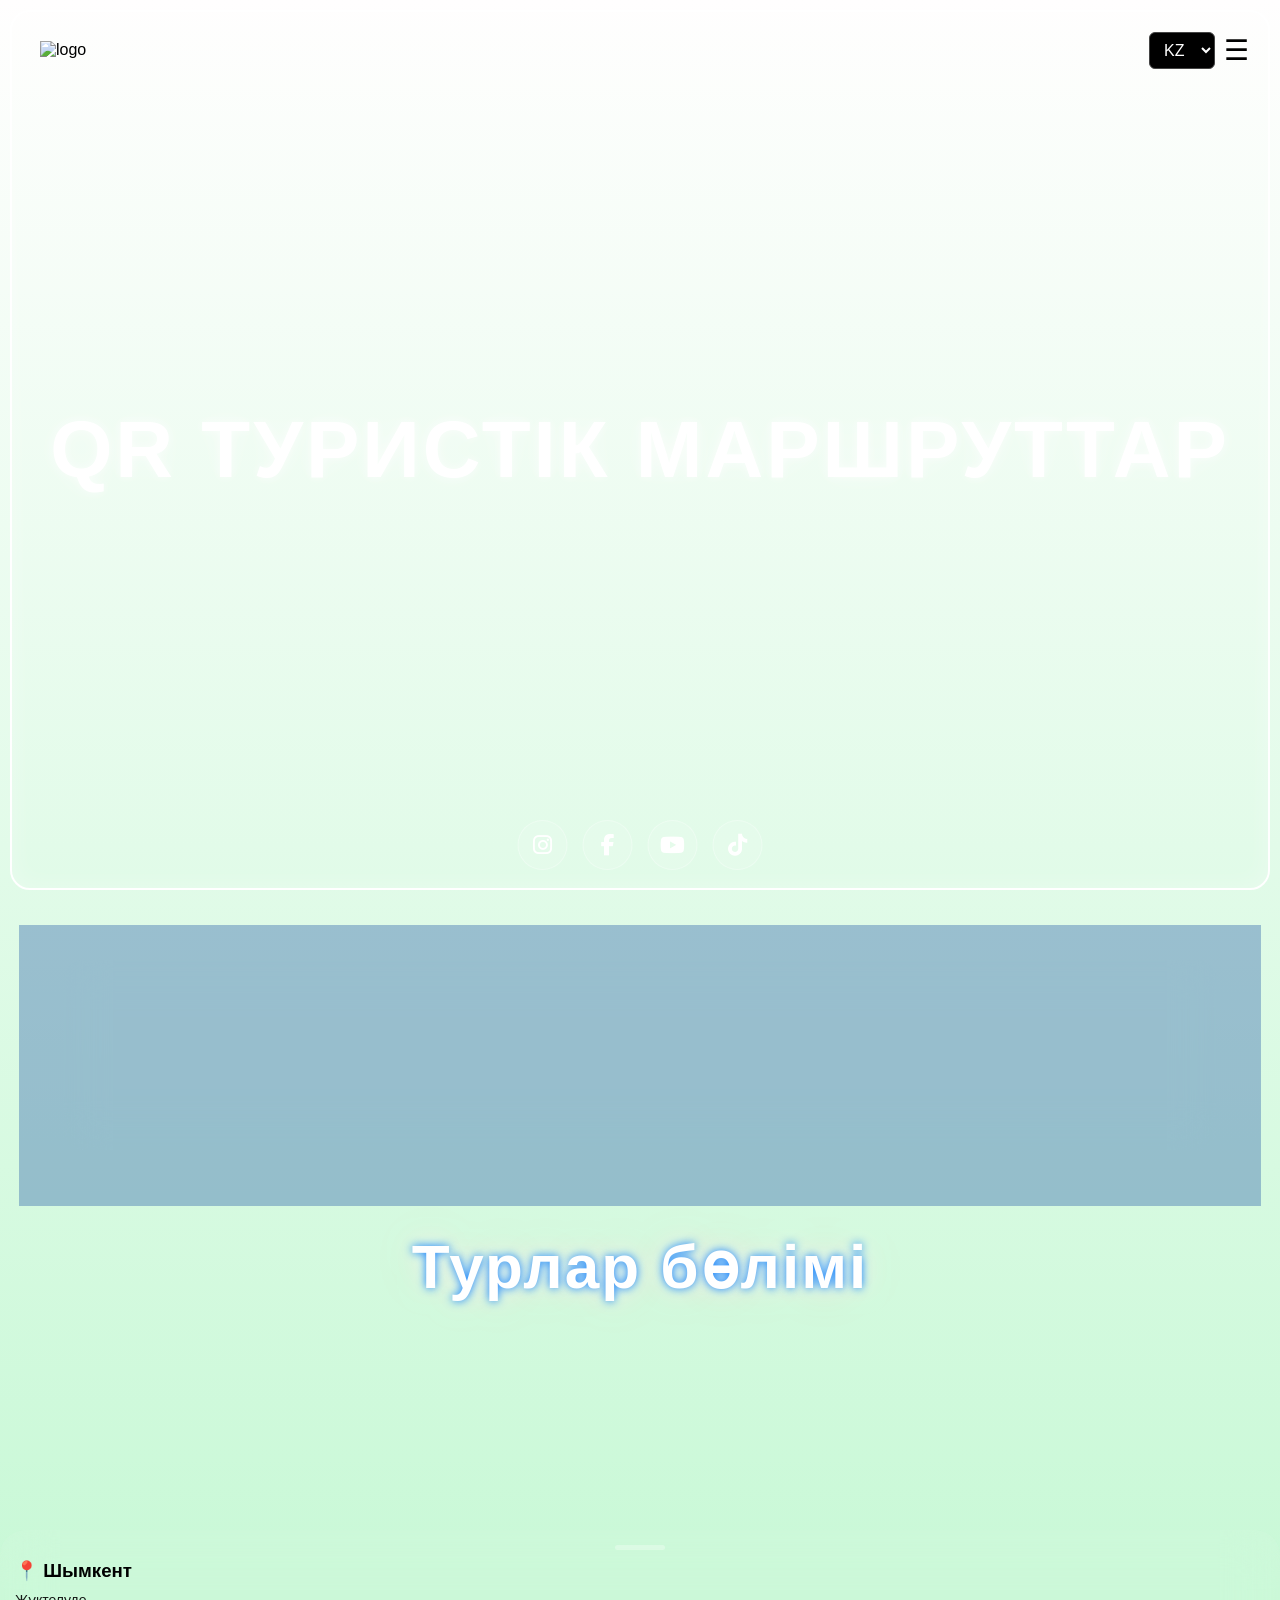
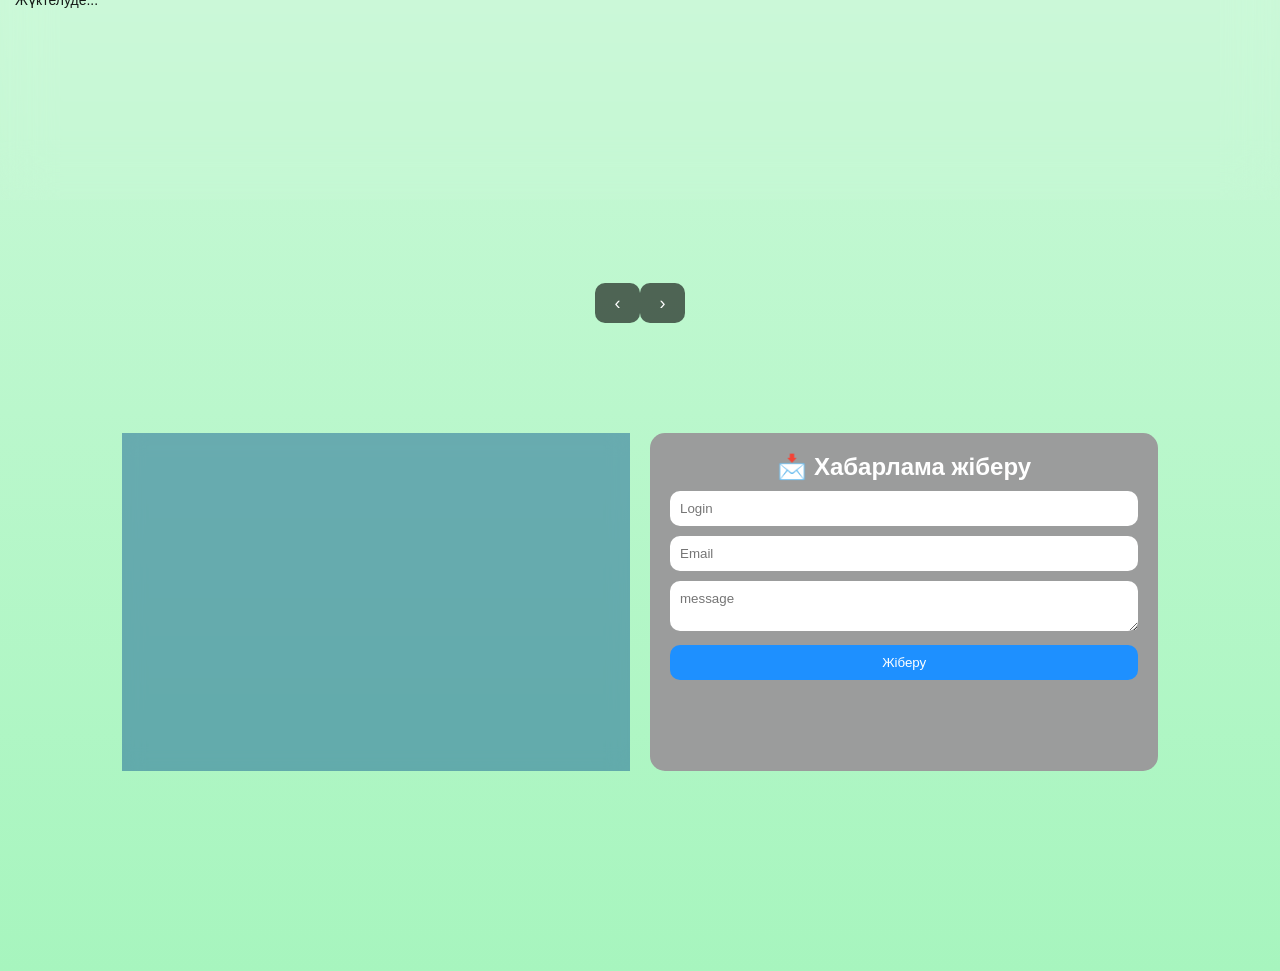
==== index.html @ 5ce7cdbb "Add files via upload" ====
<!DOCTYPE html>
<html lang="kk">
<head>
<meta charset="UTF-8">
<meta name="viewport" content="width=device-width, initial-scale=1.0">
<title>Logo Scroll Fix</title>
<link href="https://fonts.googleapis.com/css2?family=Poppins:wght@300;400;600;700&display=swap" rel="stylesheet">
<link rel="stylesheet" href="https://cdnjs.cloudflare.com/ajax/libs/font-awesome/6.5.0/css/all.min.css">
  <link rel="stylesheet" href="https://cdn.jsdelivr.net/npm/swiper@11/swiper-bundle.min.css">
  <script src="https://cdn.jsdelivr.net/npm/@emailjs/browser@4/dist/email.min.js"></script>
<script>
emailjs.init("rfWAzwnmg5nqBt-7y");
</script>
<link rel="stylesheet" href="style.css">
<style>
</style>
</head>

<body>
<div class="hero">
<!-- FULL SCREEN VIDEO -->
<video autoplay muted loop playsinline id="bg">
  <source src="images/fon1.mp4" type="video/mp4">
</video>
<!-- TEXT -->
  <h1 data-key="T1" style="text-align: center;">QR туристік маршруттар</h1>
  

<!-- SOCIAL ICONS -->
<div class="social">

  <a href="https://instagram.com/visitshymkent" target="_blank" class="s ig">
    <i class="fa-brands fa-instagram"></i>
  </a>

  <a href="https://facebook.com/visitshymkent" target="_blank" class="s fb">
    <i class="fa-brands fa-facebook-f"></i>
  </a>

  <a href="https://youtube.com/@visitshymkent3910" target="_blank" class="s yt">
    <i class="fa-brands fa-youtube"></i>
  </a>
    <a href="https://tiktok.com/@visitshymkent" target="_blank" class="s tt">
    <i class="fa-brands fa-tiktok"></i>
  </a>

</div>
  <div class="frame"></div>
</div>
<!-- HEADER -->
<header id="header">
  <div class="logo">
    <img src="images/lego.png" alt="logo">
  </div>

<div class="top-right">

  <div class="lang">
  <select id="langSelect" onchange="changeLang(this.value)">
  <option value="kz">KZ</option>
  <option value="ru">RU</option>
  <option value="en">EN</option>
</select>
  </div>

  <div class="burger" onclick="openMenu()">☰</div>
</div>
</header>

<!-- MENU -->
<div class="menu" id="menu">

  <div class="clock-box">
    <div class="clock" id="clock">00:00:00</div>
    <div class="date" id="date">loading...</div>
  </div>

  <div class="close-btn1" onclick="closeMenu()">
  ✖️
</div>

  <div class="item">
    <a class="link-btn" href="index.html" data-key="M1">Басты бет</a>
  </div>

 <div class="item">
  <div class="title" data-key="M2" onclick="toggle(this.parentElement)">
    Турлар жайлы <span class="arrow">▶️</span>
  </div>

  <div class="submenu">
    <a href="shymkent.html" data-key="M21">ЗАМАНАУИ ШЫМКЕНТ</a>
    <a href="kalanyn_aio.html" data-key="M22">ҚАЛАНЫҢ ӘІО</a>
    <a href="tanımdyq.html" data-key="M23">ТАНЫМДЫҚ ТУР</a>
    <a href="tarikhy.html" data-key="M24">ТАРИХИ ҚАЛА</a>
    <a href="qajulyq.html" data-key="M25">ДІНИ ТУРИЗМ</a>
    <a href="madiniet.html" data-key="M26">ЕСКЕ АЛУ ЖӘНЕ МӘДЕНИЕТ БАҒЫТЫ</a>
  </div>
</div>

  <div class="item">
    <a class="link-btn" href="#"  data-key="M3">Біз туралы</a>
  </div>

  <div class="item">
    <a class="link-btn" href="#contact"  data-key="M4">Байланыс</a>
  </div>

 <button class="weather-btn" onclick="openW()" data-key="Poroda">🌦️ Погода</button>
</div>

<!-- WEATHER -->
<div class="backdrop" id="bg" onclick="closeW()"></div>

<div class="sheet" id="sheet">

  <div class="handle"></div>

  <h3>📍 Шымкент</h3>

  <div class="now" id="now">Жүктелуде...</div>

  <div class="hours" id="hours"></div>

</div>

<!-- CARD -->
  <div class="iv-card">
    <div class="iv-frame">

      <div class="iv-image">
        <img src="images/qr.jpg">
      </div>

      <div class="iv-text">
        <h2 data-key="T3">Жоба жайлы</h2>
        <p class="text" id="text">
  <span data-key="T4">QR-кодтар негізінде әзірленген сандық маршруттар – заманауи туризмнің жаңа бағыты. Әрбір көрікті орынға орнатылған QR-кодтарды сканерлеу арқылы туристер сол нысан туралы толық ақпаратты (тарихы, сипаттамасы, фото және аудио) бірден ала алады</span>
  <span id="dots">...</span>
  <span id="more" data-key="T5">
    QR маршруттар туристерге өз бетінше саяхаттауға жағдай жасап, әрбір нысанды тереңірек танып-білуге көмектеседі. Нәтижесінде, келушілерге көрсетілетін қызмет сапасы жақсарып, заманауи цифрлық қала бейнесі қалыптасады.
  </span>
  <span class="btn" onclick="toggleText()" id="btn" data-key="T6">➡️</span>
</p>
    </div>
  </div>

<div class="section-title">
  <h2 data-key="T7">Турлар бөлімі</h2>
</div>
<div class="slider1">

  <div class="btns1">
    <button onclick="prev1()">‹</button>
    <button onclick="next1()">›</button>
  </div>

  <div class="slide1 active">
    <img src="images/tur1.jpeg">
    <div class="text1"><h2 data-key="T8">ЗАМАНАУИ ШЫМКЕН</h2> <br> <p data-key="T9">№1 тур: Шымкент қаласының көрікті 12 нысанын аралайтын ерекше экскурсия. Қала мәдениеті мен заманауи өмірімен жақынырақ танысасыз.</p><a href="shymkent.html" class="slider-btn">Толығырақ</a></div>
  </div>

  <div class="slide1">
    <img src="images/tur2.jpg">
    <div class="text1"><h2 data-key="T10">ҚАЛАНЫҢ ӘІО</h2> <br> <p data-key="T11">№2 тур: ӘІО — Шымкенттің әкімшілік, мәдени және рухани орталығы. Мұнда қаланың негізгі мемлекеттік, білім және мәдени нысандары орналасқан.</p><a href="kalanyn_aio.html" class="slider-btn">Толығырақ</a></div>
  </div>

  <div class="slide1">
    <img src="images/tur3.jpeg">
    <div class="text1"><h2 data-key="T12">ТАНЫМДЫҚ ТУР</h2> <br> <p data-key="T13">№3 тур: Шымкенттің мәдени, ойын-сауық және демалыс орындарын қамтитын танымдық экскурсия. Қала өмірінің заманауи атмосферасын сезінуге мүмкіндік береді.</p><a href="tanımdyq.html" class="slider-btn">Толығырақ</a></div>
  </div>

  <div class="slide1">
    <img src="images/tur4.0.png">
    <div class="text1"><h2 data-key="T14">ТАРИХИ ҚАЛА</h2> <br> <p data-key="T15">№4 тур:Бұл турда Шымкент қаласының ең танымал сауда орталықтары, саябақтары және ойын-сауық кешендері арқылы Шымкенттің бүгінгі келбетін көре аласыз.</p><a href="tarikhy.html" class="slider-btn">Толығырақ</a></div>
  </div>

  <div class="slide1">
    <img src="images/tur5.0.jpg">
    <div class="text1"><h2 data-key="T16">ДІНИ ТУРИЗМ</h2> <br> <p data-key="T17">№5 тур:Бұл турда көне Сайрам қаласының тарихи және рухани орындарымен танысасыз. Қожа Салық, Қарашаш ана, Ибрагим ата сияқты киелі кесенелер арқылы өңірдің терең тарихы мен ислам мәдениетінің ізін көресіз.</p><a href="qajulyq.html" class="slider-btn">Толығырақ</a></div>
  </div>

  <div class="slide1">
    <img src="images/tur6.jpg">
    <div class="text1"><h2 data-key="T18">ЕСКЕ АЛУ ЖӘНЕ МӘДЕНИЕТ БАҒЫТЫ</h2> <br> <p data-key="T19">№6 тур:Бұл турда Шымкент қаласының тарихи мұражайлар және ескерткіштер арқылы ел тарихындағы маңызды оқиғалар мен ерлікке арналған орындарды көріп, терең танымдық әсер аласыз.</p><a href="madiniet.html" class="slider-btn">Толығырақ</a></div>
  </div>

</div>

<section class="contact-wrapper" id="contact">

  <!-- LEFT: CONTACT -->
  <div class="left-box">
    <h2 data-key="T20">Бізді әлуметтік желіден бақылаңыз</h2>
      <a href="https://wa.me/77000000000" class="card wa">
      <i class="fa-brands fa-whatsapp"></i> WhatsApp
    </a>

    <a href="https://facebook.com/visitshymkent" class="card fb">
    <i class="fa-brands fa-facebook"></i>Facebook
  </a>

    <a href="https://instagram.com/visitshymkent" class="card ig">
      <i class="fa-brands fa-instagram"></i> Instagram
    </a>
    <a href="https://youtube.com/@visitshymkent3910" class="card yt">
    <i class="fa-brands fa-youtube"></i>Youtube
    </a>
    <a href="https://tiktok.com/@visitshymkent" class="card tt">
    <i class="fa-brands fa-tiktok"></i>Tiktok
    </a>

  </div>

  <!-- RIGHT -->
   <div class="right">
  <h2 data-key="T21">📩 Хабарлама жіберу</h2>

  <input type="text" id="name" placeholder="Login">
  <input type="email" id="email" placeholder="Email">
  <textarea id="message" placeholder="message"></textarea>

  <button onclick="sendEmail()" data-key="T22">Жіберу</button>
</div>

<script src="home.js"></script>
</section>
<script>
let isChanging = false;
let currentLang = "kz";

function changeLang(lang) {
  if (isChanging) return;
  isChanging = true;

  currentLang = lang;

document.querySelectorAll("[data-key]").forEach(el => {
  const key = el.dataset.key;
  const text = texts?.[lang]?.[key];

  if (!text) return;

  // Егер ішінде arrow болса — тек текстті ауыстыр
  if (el.querySelector(".arrow")) {
    el.childNodes[0].nodeValue = text + " ";
  } else {
    el.textContent = text;
  }
});

  localStorage.setItem("lang", lang);

  setTimeout(() => isChanging = false, 50);
}

const texts = {
  kz:{
    M1:"Басты бет",
    M2:"Турлар жайлы",
    M21:"ҚАЗІРГІ ШЫМКЕНТ",
    M22:"ҚАЛАНЫҢ ӘІО",
    M23:"ТАНЫМДЫҚ ТУР",
    M24:"ТАРИХИ ҚАЛА",
    M25:"ҚАЖЫЛЫҚ ҚАЛАСЫ",
    M26:"ЕСКЕ АЛУ ЖӘНЕ МӘДЕНИЕТ БАҒЫТЫ",
    M3:"Біз туралы",
    M4:"Байланыс",
    Poroda:"🌦️ Ауа райы",
    T1:"QR туристік маршуттар",
    T2:"Шымкентке қош келдіңіз!",
    T3:"Жоба жайлы",
    T4:"QR-кодтар негізінде әзірленген сандық маршруттар – заманауи туризмнің жаңа бағыты. Әрбір көрікті орынға орнатылған QR-кодтарды сканерлеу арқылы туристер сол нысан туралы толық ақпаратты (тарихы, сипаттамасы, фото және аудио) бірден ала алады",
    T5:"QR маршруттар туристерге өз бетінше саяхаттауға жағдай жасап, әрбір нысанды тереңірек танып-білуге көмектеседі. Нәтижесінде, келушілерге көрсетілетін қызмет сапасы жақсарып, заманауи цифрлық қала бейнесі қалыптасады.",
    T6:"➡️",
    T7:"Турлар бөлімі",
    T8:"ҚАЗІРГІ ШЫМКЕНТ",
    T9:"№1 тур: Шымкент қаласының көрікті 12 нысанын аралайтын ерекше экскурсия. Қала мәдениеті мен заманауи өмірімен жақынырақ танысасыз.",
    T10:"ҚАЛАНЫҢ ӘІО",
    T11:"№2 тур: ӘІО — Шымкенттің әкімшілік, мәдени және рухани орталығы. Мұнда қаланың негізгі мемлекеттік, білім және мәдени нысандары орналасқан.",
    T12:"ТАНЫМДЫҚ ТУР",
    T13:">№3 тур: Шымкенттің мәдени, ойын-сауық және демалыс орындарын қамтитын танымдық экскурсия. Қала өмірінің заманауи атмосферасын сезінуге мүмкіндік береді.",
    T14:"ТАРИХИ ҚАЛА",
    T15:"№4 тур:Бұл турда Шымкент қаласының ең танымал сауда орталықтары, саябақтары және ойын-сауық кешендері арқылы Шымкенттің бүгінгі келбетін көре аласыз.",
    T16:"ҚАЖЫЛЫҚ ҚАЛАСЫ",
    T17:"№5 тур:Бұл турда көне Сайрам қаласының тарихи және рухани орындарымен танысасыз. Қожа Салық, Қарашаш ана, Ибрагим ата сияқты киелі кесенелер арқылы өңірдің терең тарихы мен ислам мәдениетінің ізін көресіз.",
    T18:"ЕСКЕ АЛУ ЖӘНЕ МӘДЕНИЕТ БАҒЫТЫ",
    T19:"№6 тур:Бұл турда Шымкент қаласының тарихи мұражайлар және ескерткіштер арқылы ел тарихындағы маңызды оқиғалар мен ерлікке арналған орындарды көріп, терең танымдық әсер аласыз.",
    T20:"Бізді әлуметтік желіден бақылаңыз",
    T21:"📩 Хабарлама жіберу",
    T22:"Жіберу",
},
  ru:{
    M1:"Главная",
    M2:"О турах",
    M21:"СОВРЕМЕННЫЙ ШЫМКЕНТ",
    M22:"ГОРОДСКОЙ АДО",
    M23:"ПОЗНАВАТЕЛЬНЫЙ ТУР",
    M24:"ИСТОРИЧЕСКИЙ ГОРОД",
    M25:"СВЯЩЕННЫЙ ГОРОД",
    M26:"ПАМЯТЬ И КУЛЬТУРА",
    M3:"О нас",
    M4:"Контакты",
    Poroda:"🌦️Погода",
    T1:"QR туристические маршруты",
T2:"Добро пожаловать в Шымкент!",
T3:"О проекте",
T4:"Цифровые маршруты, разработанные на основе QR-кодов, — это новое направление современного туризма. Сканируя QR-коды, установленные на каждом достопримечательном месте, туристы сразу получают полную информацию об объекте (история, описание, фото и аудио).",
T5:"QR-маршруты позволяют туристам самостоятельно путешествовать и глубже знакомиться с каждым объектом. В результате повышается качество обслуживания посетителей и формируется современный цифровой облик города.",
T6:"➡️",
T7:"Раздел туров",
T8:"СОВРЕМЕННЫЙ ШЫМКЕНТ",
T9:"Тур №1: уникальная экскурсия по 12 самым красивым достопримечательностям города Шымкент. Вы ближе познакомитесь с культурой города и современной жизнью.",
T10:"АДМИНИСТРАТИВНЫЙ ЦЕНТР ГОРОДА",
T11:"Тур №2: АЦ — административный, культурный и духовный центр Шымкента. Здесь расположены основные государственные, образовательные и культурные объекты города.",
T12:"ПОЗНАВАТЕЛЬНЫЙ ТУР",
T13:"Тур №3: познавательная экскурсия, включающая культурные, развлекательные и зоны отдыха Шымкента. Вы почувствуете современную атмосферу городской жизни.",
T14:"ИСТОРИЧЕСКИЙ ГОРОД",
T15:"Тур №4: в этом туре вы увидите современный облик Шымкента через его торговые центры, парки и развлекательные комплексы.",
T16:"СВЯЩЕННЫЙ ГОРОД",
T17:"Тур №5: в этом туре вы познакомитесь с историческими и духовными местами древнего города Сайрам. Через священные мавзолеи, такие как Қожа Салық, Қарашаш ана и Ибрагим ата, вы увидите глубокую историю региона и следы исламской культуры.",
T18:"МАРШРУТ ПАМЯТИ И КУЛЬТУРЫ",
T19:"Тур №6: в этом туре через исторические музеи и памятники Шымкента вы познакомитесь с важными событиями истории страны и местами, посвящёнными героизму, получив глубокое познавательное впечатление.",
T20:"Следите за нами в социальных сетях",
T21:"📩 Отправить сообщение",
T22:"Отправить",
    },
  en:{
    M1:"Home",
    M2:"About tours",
    M21:"MODERN SHYMKENT",
    M22:"CITY ADMINISTRATIVE CENTER",
    M23:"EDUCATIONAL TOUR",
    M24:"HISTORICAL CITY",
    M25:"SACRED CITY",
    M26:"MEMORY & CULTURE",
    M3:"About us",
    M4:"Contact",
    Poroda:"🌦️ Weather",
    T1:"QR Tourist Routes",
T2:"Welcome to Shymkent!",
T3:"About the Project",
T4:"Digital routes based on QR codes are a new direction in modern tourism. By scanning QR codes installed at each landmark, tourists can instantly access complete information about the site (history, description, photos, and audio).",
T5:"QR routes allow tourists to travel independently and explore each site in greater depth. As a result, the quality of visitor services improves and a modern digital image of the city is formed.",
T6:"➡️",
T7:"Tour Section",
T8:"MODERN SHYMKENT",
T9:"Tour #1: a unique excursion covering 12 of the most beautiful landmarks in Shymkent. You will get closer to the city's culture and modern lifestyle.",
T10:"CITY ADMINISTRATIVE CENTER",
T11:"Tour #2: the administrative, cultural, and spiritual center of Shymkent. It includes the city's main government, educational, and cultural facilities.",
T12:"EDUCATIONAL TOUR",
T13:"Tour #3: an educational excursion covering cultural, entertainment, and recreation areas of Shymkent. You will experience the modern atmosphere of city life.",
T14:"HISTORICAL CITY",
T15:"Tour #4: in this tour, you will see the modern face of Shymkent through its shopping centers, parks, and entertainment complexes.",
T16:"SACRED CITY",
T17:"Tour #5: in this tour, you will explore the historical and spiritual places of the ancient city of Sairam. Through sacred mausoleums such as Khoja Salyq, Karashash Ana, and Ibrahim Ata, you will discover the deep history of the region and traces of Islamic culture.",
T18:"MEMORY AND CULTURE ROUTE",
T19:"Tour #6: in this tour, through historical museums and monuments of Shymkent, you will learn about important events in the country's history and heroic places, gaining a deep educational experience.",
T20:"Follow us on social media",
T21:"📩 Send Message",
T22:"Send",
  }
};
</script>

</body>
</html>
---- style.css ----
*{
  margin:0;
  padding:0;
  box-sizing:border-box;
  font-family:Arial;
}
html, body {
  overflow-x: hidden;
}
.slider-btn{
    display:inline-block !important;
    padding:12px 25px;
    background:#0066ff;
    color:white !important;
    text-decoration:none;
    border-radius:5px;
    margin-top:15px;
    position:relative;
    z-index:9999;
}
body{
  min-height:100vh;
  overflow-x:hidden;
  position:relative;
  padding-bottom:100px;

  background: linear-gradient(
    to bottom,
    #fffefe,
    #7af09da9,
    #4882dae8,
    #ffffff
  );

  background-size:100% 300%;
  animation:upFlow 10s linear infinite;
}

/* 🔥 ТӨМЕННЕН ЖОҒАРЫ */
@keyframes upFlow{
  0%{
    background-position:0% 100%;
  }
  100%{
    background-position:0% -100%;
  }
}
/* HEADER */
header{
  padding:10px 20px; /* 🔥 мобильде дұрыс */
  position:fixed;
  top:0;
  left:0;
  width:100%;
  display:flex;
  justify-content:space-between;
  align-items:center;
  padding:15px 40px;
  background:transparent;
  transition:0.4s;
  z-index:1000;
  height: 100px;
}

/* SCROLL болғанда */
header.scrolled{
  background: linear-gradient(to bottom, #1e90ff 5%, #fcfdff 120%);
  box-shadow:0 5px 20px rgba(0,0,0,0.4);
}

/* LOGO */
.logo img{
  width: 200px;
  height: 80px;
  height:clamp(80px, 5vw, 100px);
}

/* RIGHT TOP */
.top-right{
  display:flex;
  align-items:center;
  gap:10%;
}

/* BURGER */
.burger{
  position: relative;
  font-size:28px;
  cursor:pointer;
  color:rgb(0, 0, 0);
  right: 0;
}

.lang select{
  -webkit-appearance: menulist-button;
  appearance: menulist-button;

  background: #000;
  color: #fff;

  padding: 8px 10px;
  border-radius: 6px;

  font-size: 16px; /* iPhone үшін өте маңызды */
  border: 1px solid #444;

  position: relative;
  z-index: 9999;
  overflow: visible;
}

/* MENU */
.menu{
  position:fixed;
  top:0;
  left:-300px;
  width:260px;
  height:100%;
  padding:20px;
  transition:0.4s;
  z-index:2000;
  overflow-y:auto;
    /* 🔥 animated gradient */
  background: linear-gradient(-45deg, #1e90ff, #ffffff, #1e90ff);
  background-size: 400% 400%;
  animation: gradientMove 6s ease infinite;
}
/* 🔥 ANIMATION */
@keyframes gradientMove{
  0%{
    background-position:0% 50%;
  }
  50%{
    background-position:100% 50%;
  }
  100%{
    background-position:0% 50%;
  }
}
.menu.active{
  left:0;
}

.close-btn1{
  position:absolute;
  top:15px;
  right:15px;

  width:42px;
  height:42px;

  display:flex;
  justify-content:center;
  align-items:center;

  border-radius:50%;

  background:rgba(255,255,255,0.25);
  backdrop-filter:blur(10px);

  color:#111;
  font-size:18px;
  font-weight:700;

  cursor:pointer;

  /* 🔥 ортада “floating” эффект */
  transform:translateY(5px);

  box-shadow:0 5px 20px rgba(0,0,0,0.2);
  transition:0.3s;
}

.close-btn1:hover{
  transform:scale(1.1);
  background:white;
}

/* MENU ITEM */
.item{
  margin:10px 0;

}

.link-btn{
  display:block;
  padding:10px;
  background:#0687ff;
  color:rgb(255, 255, 255);
  font-family:'Orbitron', sans-serif;
  text-decoration:none;
  border-radius:8px;
  font-weight: 600;
}
.menu a.link-btn{
  display:block;
  padding:10px;
  margin:6px 0;
  background:#0687ff;
  color:white;
  text-decoration:none;
  border-radius:8px;
  transition:0.3s;
  text-align:left;
  font-weight:600;
  font-family:'Orbitron', sans-serif;
}

.menu a.link-btn:hover{
  background:#2563eb;
  transform:scale(1.03);
}
/* SUBMENU */
.title{
  background:#2563eb;
  color: white;
  font-family:'Orbitron', sans-serif;
  font-weight:600;
  padding:10px;
  border-radius:8px;
  cursor:pointer;
  display:flex;
  justify-content:space-between;
}
.title:hover{
  background:#2563eb;
    transform:scale(1.03);
}
.arrow{
  transition:0.3s;
}

.submenu{
  max-height:0;
  overflow:hidden;
  transition:0.4s;
  padding-left:10px;
 background:rgba(0,0,0,0.2);
}

.item.open .submenu{
  max-height:400px;
}

.item.open .arrow{
  transform:rotate(90deg);
}

.submenu a{
  display:block;
  padding:8px;
  color:#ffffff;
  text-decoration:none;
}
.submenu a:hover{
  background:#2563eb;
  transform:scale(1.03);
}

/* FULL SCREEN VIDEO */
#bg{
  position:absolute;   /* 🔥 маңызды */
  top:0;
  left:0;
  width:100%;
  height:100%;
  object-fit:cover;
  z-index:-1;
  pointer-events:none; /* 🔥 iPhone fix */
}

/* INNER FRAME */
.frame{
  position:absolute;
  top:10px;
  left:10px;
  right:10px;
  bottom:10px;
  border:2px solid white;
  border-radius:20px;
  box-shadow: inset 0 0 25px rgba(255,255,255,0.3);
  pointer-events:none;
  z-index: 1;
  max-width:100%;
  overflow:hidden;
}

/* 📱 MOBILE ADAPTATION */
@media (max-width:768px){
  .frame{
    top:5px;
    left:5px;
    right:5px;
    bottom:5px;
    border:2px solid white;
    border-radius:15px;
  }
}

@media (max-width:480px){
  .frame{
    top:3px;
    left:3px;
    right:3px;
    bottom:3px;
    border:1.5px solid white;
    border-radius:12px;
  }
}

/* MAIN TITLE */
.hero h1{
  font-family:'Orbitron', sans-serif;
  letter-spacing:6px;
  text-transform:uppercase;
  font-size:clamp(28px, 8vw, 80px); /* 🔥 адаптив */
  letter-spacing:3px;
  color: white;

  text-shadow:
    0 0 10px rgba(255,255,255,0.6),
    0 0 25px rgba(255,255,255,0.4),
    0 0 50px rgba(255,255,255,0.2);
    z-index: 1;
}

/* 📱 MOBILE */
@media(max-width:768px){
  .hero h1{
    font-size:42px;
    letter-spacing:3px;
  }

  .frame{
    top:5px;
    left:5px;
    right:5px;
    bottom:5px;
  }
}
/* SOCIAL BOTTOM BAR */
.social{
  position:absolute;
  bottom:30px;
  left:50%;
  transform:translateX(-50%);
  display:flex;
  gap:15px;
  z-index:5;
}

/* ICON STYLE */
.social a{
  width:clamp(40px, 6vw, 50px);
  height:clamp(40px, 6vw, 50px);
  font-size:clamp(16px, 2vw, 22px);
  border-radius:50%;
  display:flex;
  justify-content:center;
  align-items:center;
  color:white;
  text-decoration:none;
  background:rgba(255,255,255,0.1);
  border:1px solid rgba(255,255,255,0.3);
  transition:0.3s;
}

/* hover effect */
.social a:hover{
  transform:scale(1.2);
  background:white;
  color:black;
}

/* погода */

.weather-btn{
  width:100%;
  padding:10px;
  border:none;
  border-radius:8px;
  background:#0657d15e;
  color:white;
  margin-top:100%;
  font-weight: 600;
}
.weather-btn:hover{
  transform:scale(1.1);
  background:rgb(0, 119, 255);
}
/* WEATHER */
.backdrop{
  position:fixed;
  inset:0;
  background:rgba(184, 184, 184, 0.904);
  display:none;
  z-index:3000;
}

.backdrop.active{display:block;}

.sheet{
  position:fixed;
  left:0;
  bottom:-100%;
  width:100%;
  height:30%;
  background:rgba(255,255,255,0.06);
  backdrop-filter:blur(25px);
  border-top-left-radius:25px;
  border-top-right-radius:25px;
  padding:15px;
  transition:0.4s;
  z-index:4000;
}

.sheet.active{bottom:0;}

.handle{
  width:50px;
  height:5px;
  background:rgba(255,255,255,0.3);
  border-radius:10px;
  margin:0 auto 10px;
}

.now{
  margin:10px 0;
  font-size:14px;
  opacity:0.9;
}

.hours{
  display:flex;
  gap:10px;
  overflow-x:auto;
}

.hours::-webkit-scrollbar{display:none;}

.hour{
  min-width:70px;
  text-align:center;
  background:rgba(255,255,255,0.1);
  border-radius:12px;
  padding:8px;
}

.hour.active{
  background:rgba(255,255,255,0.25);
}

/* MOBILE */
@media(max-width:768px){
  .hero h1{font-size:38px;}
}

/* сагат */
.clock-box{
  margin-top:60px;
  padding:12px;
  border-radius:12px;
  backdrop-filter:blur(10px);
  text-align:center;
  border:1px solid rgba(255, 255, 255, 0.021);
}

.clock{
  font-size:22px;
  font-weight:700;
  letter-spacing:2px;
  color:#111;
}

.date{
  font-size:12px;
  opacity:0.7;
  margin-top:4px;
  color:#111;
}



/* 🔥 SLIDER (example safe layer) */
.slider{
  position:relative;
  z-index:1;
  margin-top:100px;
}


.iv-card{
  position:relative;
  z-index:1;
  width:90%;
  margin:60px auto;
  text-align: center;
}
@media(max-width:768px){
  .iv-card{
    width:95%;
    margin:80px auto;
  }
}
.page{
  position:relative;
  z-index:1;
}

.iv-frame{
  position:relative;   /* маңызды */
  display:flex;
  gap:20px;

  padding:20px;

  background:rgba(69, 119, 177, 0.452);
  backdrop-filter:blur(20px);

  border:2px solid rgba(255,255,255,0.5);
  border-radius:20px;

  box-shadow:0 10px 30px rgba(0,0,0,0.3);
}

.iv-image{flex:1;}
.iv-image img{
  width:100%;
  border-radius:15px;
}

.iv-text{flex:1;color:white;}
.iv-text h2{font-size:30px;margin-bottom:10px;}
.iv-text p{opacity:0.8;line-height:1.6; text-align: left;}

/* MOBILE */
@media(max-width:768px){
  .iv-frame{flex-direction:column;}
  .iv-text{order:1;text-align:center;}
  .iv-image{order:2;}
}

.text{
  color:white;
  line-height:1.6;
}

#more{
  display:none;
}

.btn{
  color:#000000;
  cursor:pointer;
  font-weight:600;
  display:inline;
  margin-left:5px;
}

.slider1{
  width:90%;
  max-width:1200px;
  position:relative;
  perspective:1200px;
  height:clamp(250px, 60vw, 600px); /* 🔥 */

  margin:0 auto;          /* ← көлденең ортасы */
}
.slider1::before{
  content:"";
  position:absolute;
  overflow:hidden; /* 🔥 міндетті */
  border-radius:25px;

  background:linear-gradient(
    45deg,
    #ffffff,
    #0073ff,
    #ffffff,
    #0059ff
  );

  filter:blur(25px);
  opacity:0.6;
  z-index:-1;

  animation:glowMove 6s linear infinite;
}

@keyframes glowMove{
  0%{filter:blur(25px) hue-rotate(0deg);}
  50%{filter:blur(35px) hue-rotate(180deg);}
  100%{filter:blur(25px) hue-rotate(360deg);}
}

/* SLIDES */
.slide1{
  position:absolute;
  width:100%;
  height:100%;
  border-radius:20px;
  overflow:hidden;

  opacity:0;
  transform:translateX(80px) scale(1.1) rotateY(18deg);
  filter:blur(10px);

  transition:all 0.9s cubic-bezier(0.22, 1, 0.36, 1);
  box-shadow:0 20px 50px rgba(0,0,0,0.5);
}

/* ACTIVE */
.slide1.active{
  opacity:1;
  transform:translateX(0) scale(1) rotateY(0deg);
  filter:blur(0);
  z-index:2;
}

/* IMAGE */
.slide1 img{
  width:100%;
  height:100%;
  object-fit:cover;
}

/* TEXT */
.text1{
  position:absolute;
  bottom:50px;
  left:20px;
  right: 20px;
  background:rgba(0,0,0,0.5);
  color:white;
  padding:10px 15px;
  border-radius:10px;
  text-align: left;

  opacity:0;
  transform:translateY(20px);
  transition:0.6s ease;
}

.slide1.active .text1{
  opacity:1;
  transform:translateY(0);
}

/* BUTTONS */
.btns1{
  position:absolute;
  width:90px;
  top:90%;
  display:flex;
  justify-content:space-between;
  z-index:5;
  bottom:10px;
  left:50%;
  transform:translateX(-50%);
}

.btns1 button{
  background:rgba(8, 8, 8, 0.61);
  border:none;
  color:white;
  font-size:18px;
  padding:10px 15px;
  cursor:pointer;
  border-radius:10px;
}

.btns1 button:hover{
  background:white;
  color:black;
}

/* MOBILE */
@media(max-width:768px){
  .slider1{height:280px;}
  .btns1{display:none;}
}
.section-title{
  text-align:center;
  margin-top:80px;
  margin-bottom:30px;
  color:#ffffff;
  z-index:2;
  position:relative;
}

.section-title h2{
  font-size:62px;
  font-family:'Orbitron', sans-serif;
  font-weight:600;
  letter-spacing:2px;
  text-shadow:0 0 15px rgba(255,255,255,0.4);
  text-shadow:
    0 0 10px rgb(10, 124, 255),
    0 0 25px rgb(255, 255, 255),
    0 0 50px rgba(255, 0, 0, 0.2);
}

.contact-wrapper{
  width:90%;
  max-width:1100px;
  margin:100px auto;

  display:flex;
  gap:20px;
  color:white;
}

/* LEFT */
.left-box{
  flex:1;
  padding:20px;
  background:rgba(32, 103, 150, 0.527);
  border-radius:15px;
  backdrop-filter:blur(10px);
}

/* CONTACT CARD */
.card{
  display:flex;
  gap:10px;
  align-items:center;

  padding:12px;
  margin:10px 0;

  border-radius:10px;
  text-decoration:none;
  color:white;

  background:rgba(255,255,255,0.08);
  transition:0.3s;
}

.card:hover{
  transform:scale(1.05);
}

.wa:hover{background:#25D366;}
.tg:hover{background:#0088cc;}
.ig:hover{background:linear-gradient(45deg,#f9ce34,#ee2a7b,#6228d7);}
.ph:hover{background:#1e90ff;}

/* RIGHT */
.right{
  flex:1;
  padding:20px;
  background:rgba(156, 156, 156, 0.993);
  border-radius:15px;
}

/* TITLE */
h2{
  text-align:center;
}

/* SOCIAL */
.card{
  display:flex;
  gap:10px;
  align-items:center;

  padding:12px;
  margin:10px 0;

  border-radius:10px;
  text-decoration:none;
  color:white;

  background:rgba(255,255,255,0.08);
  transition:0.3s;
}

.card:hover{transform:scale(1.05);}
.wa:hover{background:#25D366;}
.tg:hover{background:#0088cc;}
.ig:hover{background:linear-gradient(45deg,#f9ce34,#ee2a7b,#6228d7);}
.yt:hover{background:#ff0000;}
.tt:hover{background:#dbdbdb;}
.fb:hover{background:#02ccff;}

/* FORM */
input, textarea{
  width:100%;
  padding:10px;
  margin-top:10px;
  border-radius:10px;
  border:none;
  outline:none;
}

button{
  width:100%;
  margin-top:10px;
  padding:10px;
  border:none;
  border-radius:10px;
  background:#1e90ff;
  color:white;
  cursor:pointer;
}

/* COMMENTS */
#comments{
  margin-top:15px;
  display:flex;
  flex-direction:column;
  gap:10px;
}

.comment{
  background:rgba(255,255,255,0.08);
  padding:10px;
  border-radius:10px;
}


/* MOBILE */
@media(max-width:768px){
  .contact-wrapper{
    flex-direction:column;
  }
}
.container{
  width:90%;
  max-width:1200px;
  margin:auto;
}
.hero{
  position:relative;
  height:100vh;
  overflow:hidden;
  display:flex;
  justify-content:center;
  align-items:center;
}

/* TEXT */
.hero-content{
  position:relative;
  z-index:1;
  text-align:center;
  color:white;
  padding:20px;
}

/* TEXT SIZE */
.hero-content h1{
  font-size:clamp(28px, 8vw, 80px);
}

.hero-content p{
  font-size:clamp(14px, 2vw, 18px);
}
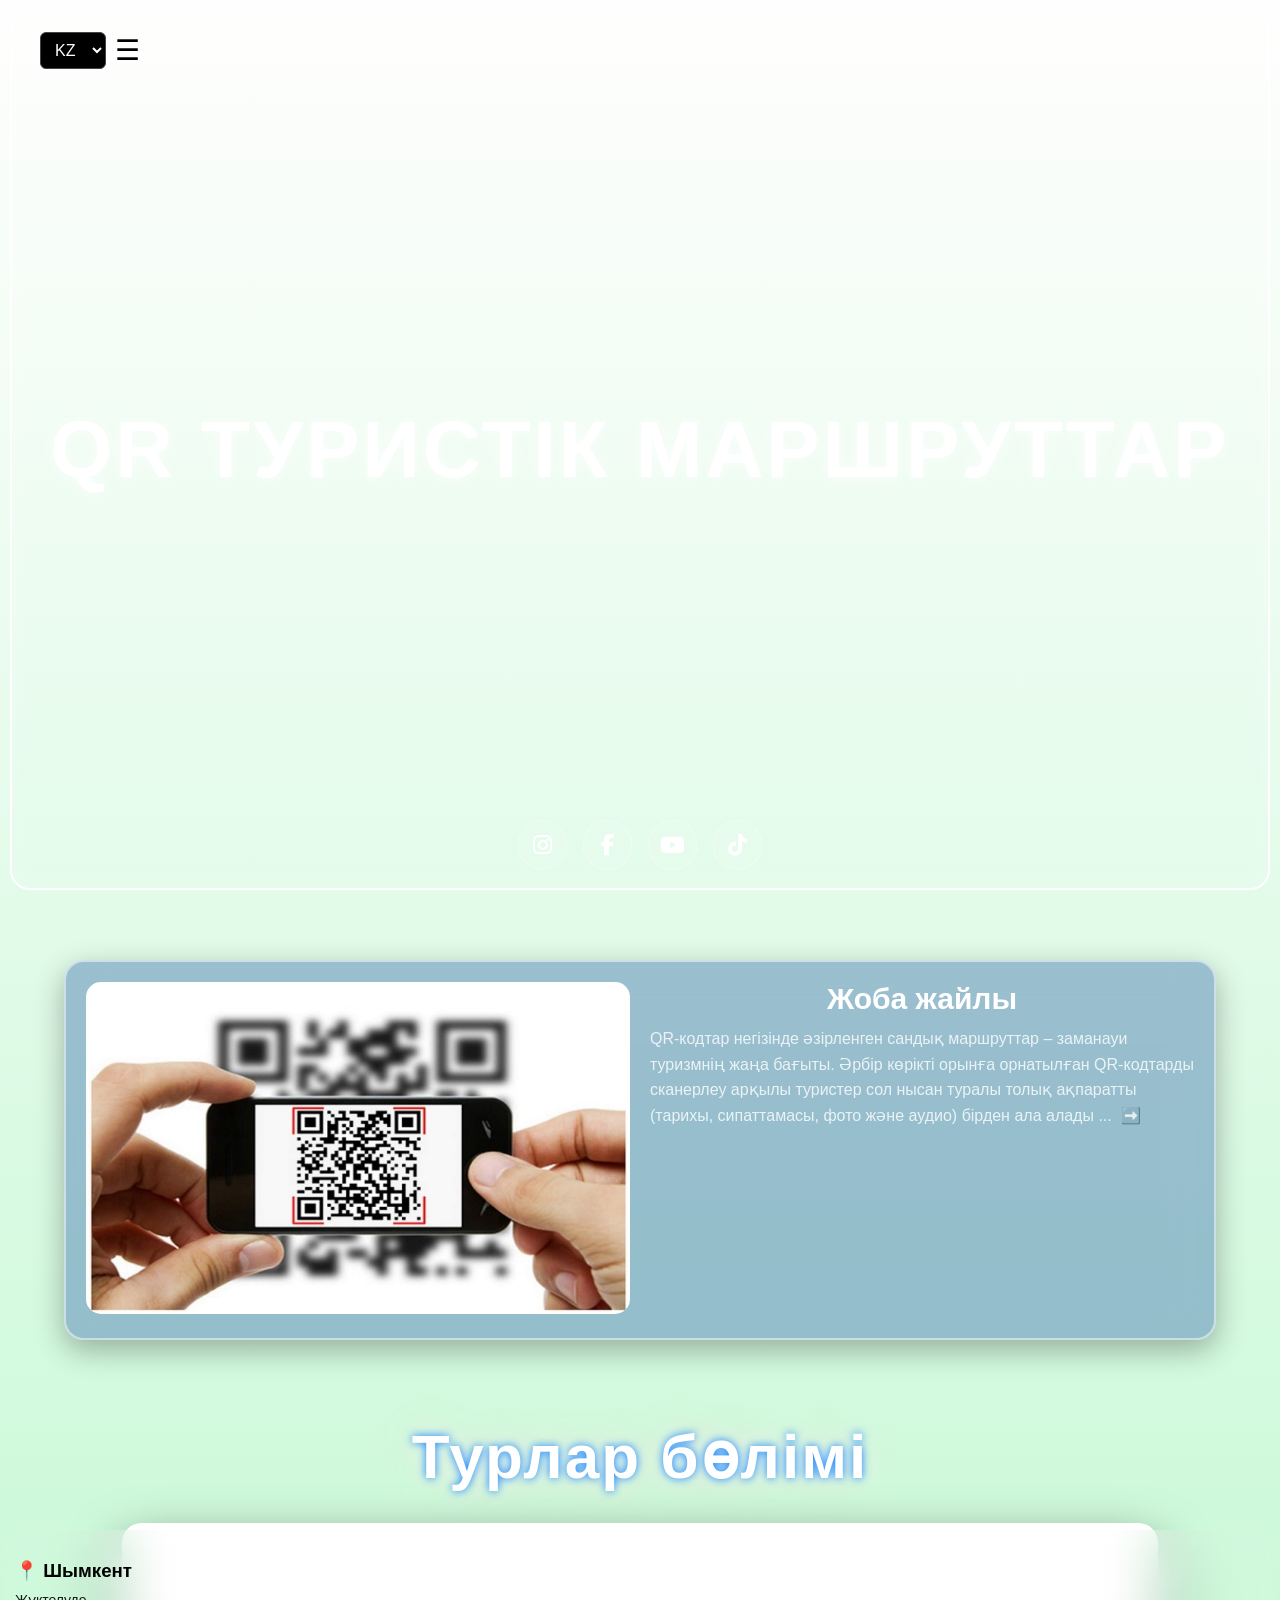
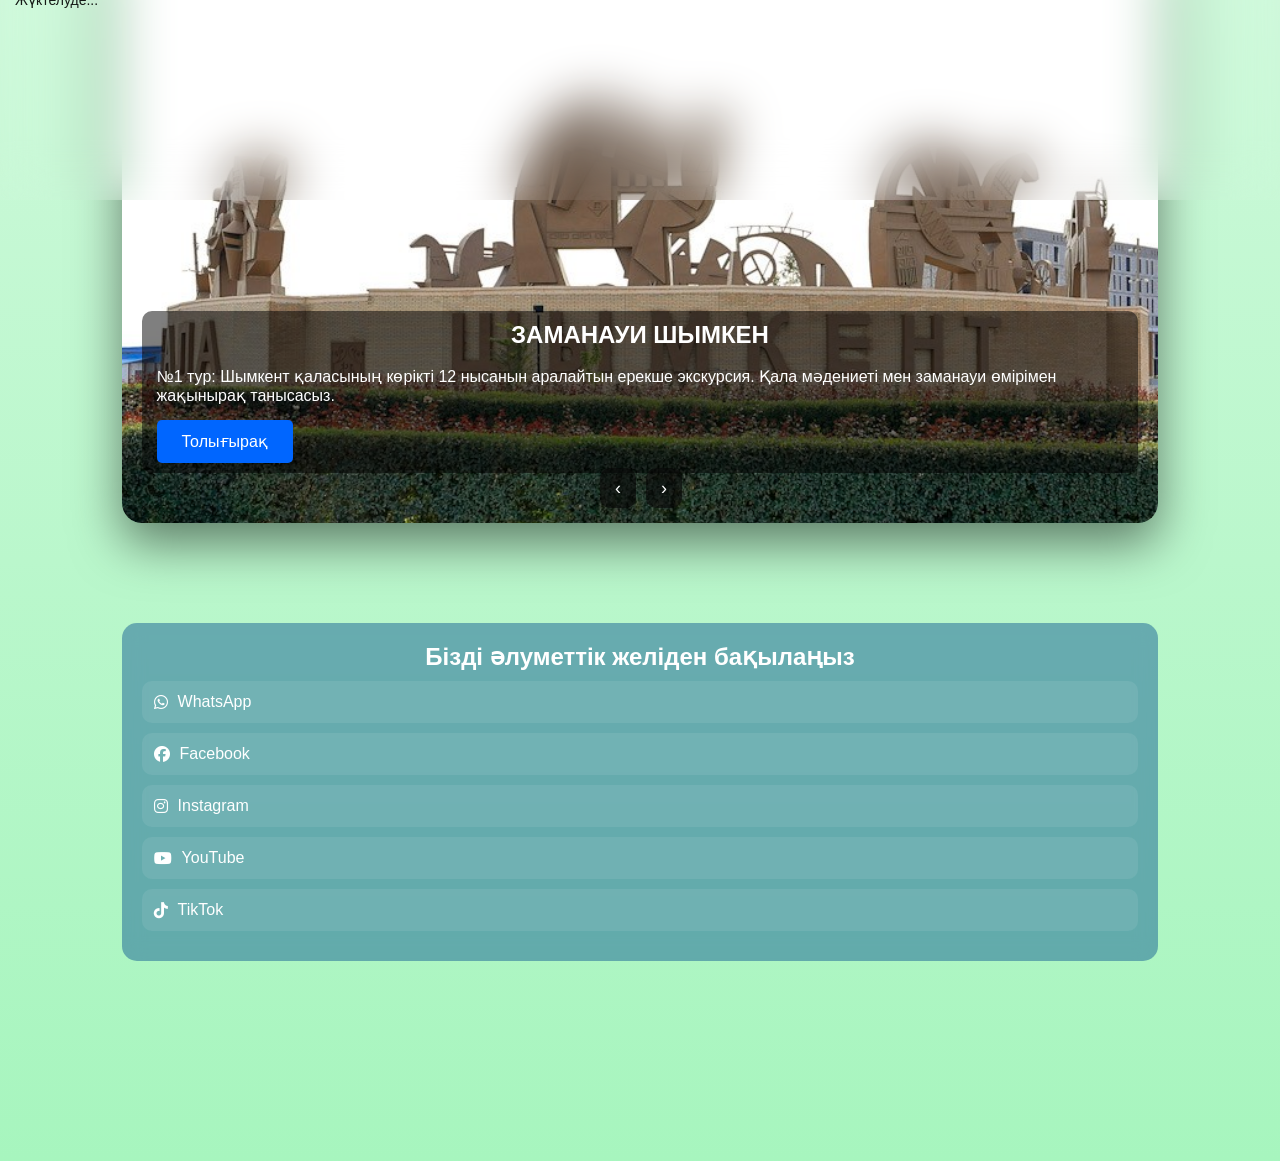
==== commit 143fe00d: "Add files via upload" ====
--- a/index.html
+++ b/index.html
@@ -49,9 +49,7 @@
 </div>
 <!-- HEADER -->
 <header id="header">
-  <div class="logo">
-    <img src="images/lego.png" alt="logo">
-  </div>
+
 
 <div class="top-right">
 
@@ -204,23 +202,13 @@
       <i class="fa-brands fa-instagram"></i> Instagram
     </a>
     <a href="https://youtube.com/@visitshymkent3910" class="card yt">
-    <i class="fa-brands fa-youtube"></i>Youtube
+    <i class="fa-brands fa-youtube"></i>YouTube
     </a>
     <a href="https://tiktok.com/@visitshymkent" class="card tt">
-    <i class="fa-brands fa-tiktok"></i>Tiktok
+    <i class="fa-brands fa-tiktok"></i>TikTok
     </a>
 
   </div>
-
-  <!-- RIGHT -->
-   <div class="right">
-  <h2 data-key="T21">📩 Хабарлама жіберу</h2>
-
-  <input type="text" id="name" placeholder="Login">
-  <input type="email" id="email" placeholder="Email">
-  <textarea id="message" placeholder="message"></textarea>
-
-  <button onclick="sendEmail()" data-key="T22">Жіберу</button>
 </div>
 
 <script src="home.js"></script>
--- a/style.css
+++ b/style.css
@@ -855,4 +855,54 @@
 
 .hero-content p{
   font-size:clamp(14px, 2vw, 18px);
-}+}
+
+.controls{
+    text-align:center;
+    margin:20px 0;
+}
+
+button{
+    padding:12px 20px;
+    font-size:17px;
+    border:none;
+    border-radius:8px;
+    color:white;
+    cursor:pointer;
+    margin:5px;
+}
+
+.openBtn{
+    background:#0b6efd;
+}
+
+.openBtn:hover{
+    background:#084298;
+}
+
+.closeBtn{
+    background:#dc3545;
+    display:none;
+}
+
+.closeBtn:hover{
+    background:#b02a37;
+}
+
+#map{
+    width:100%;
+    height:88vh;
+    display:none;
+}
+
+.popup img{
+    width:230px;
+    height:150px;
+    object-fit:cover;
+    border-radius:8px;
+    margin-top:10px;
+}
+
+.popup h3{
+    margin-bottom:8px;
+}
